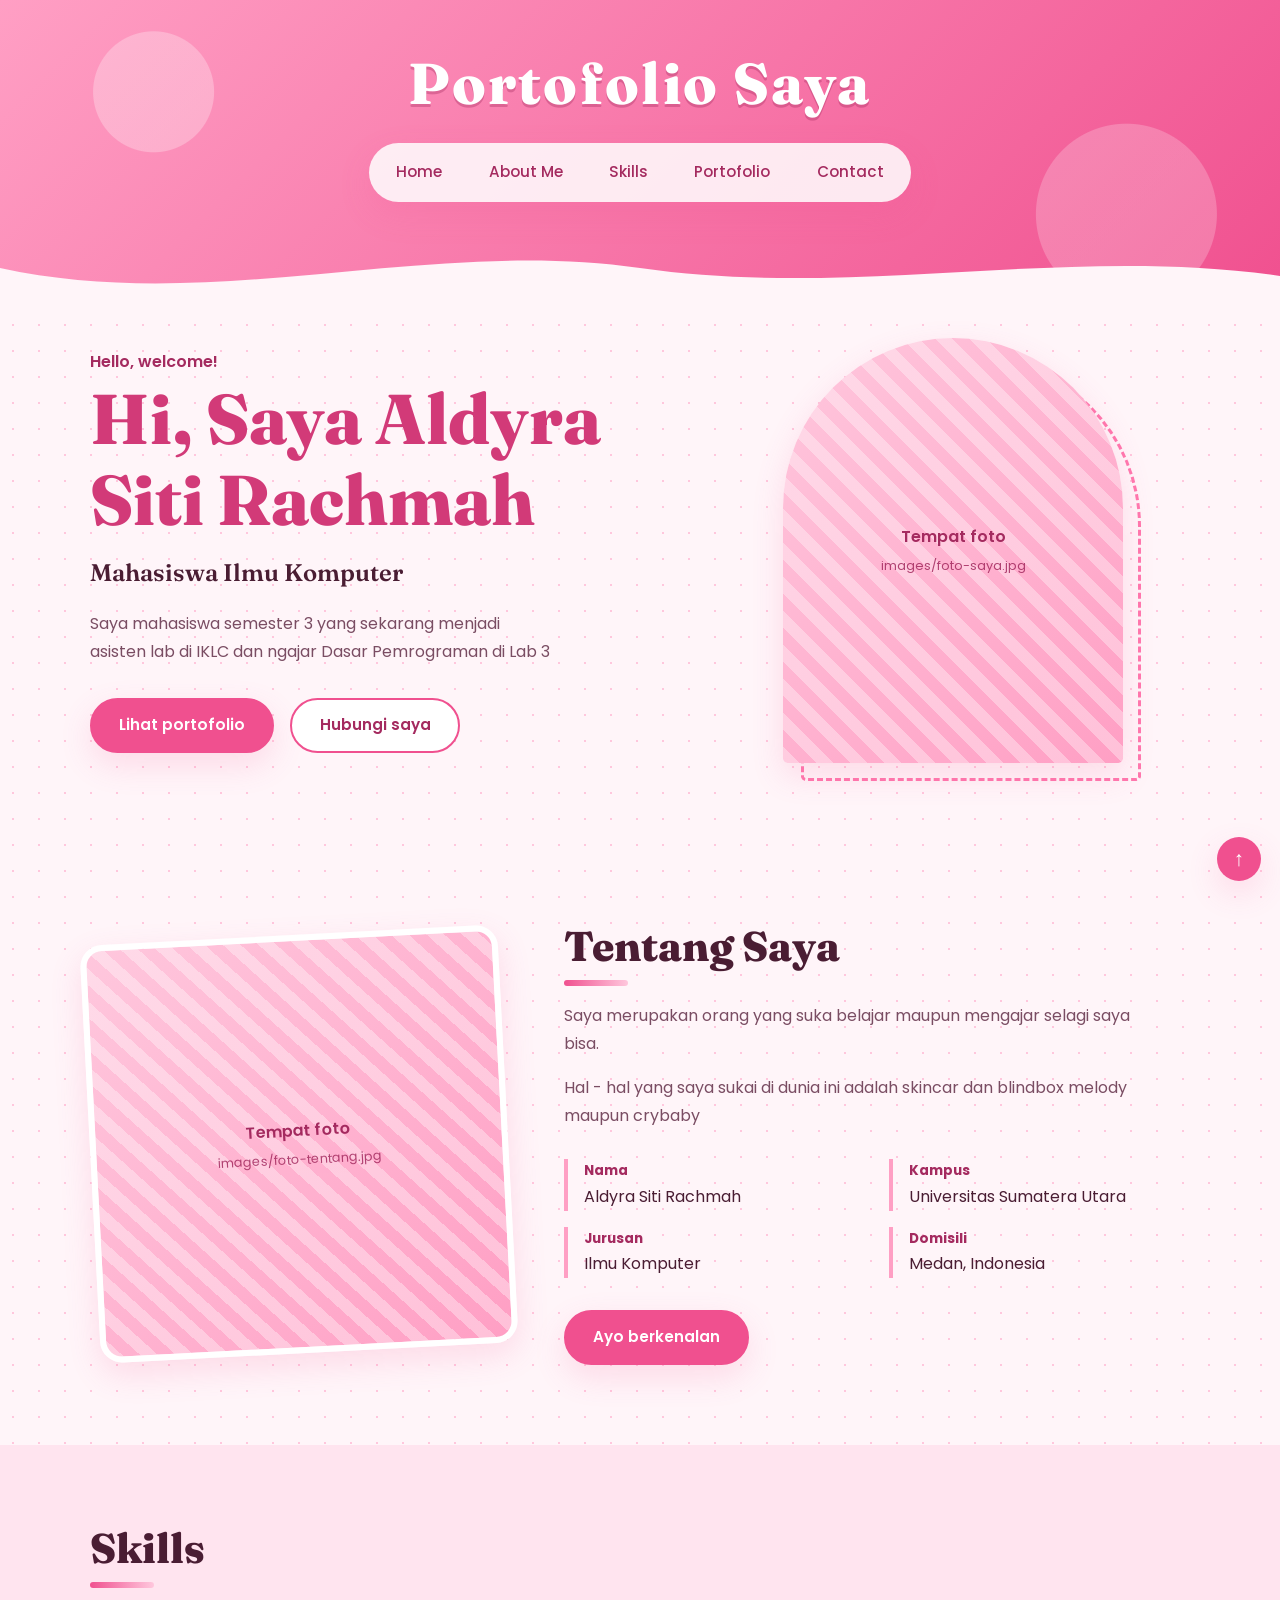
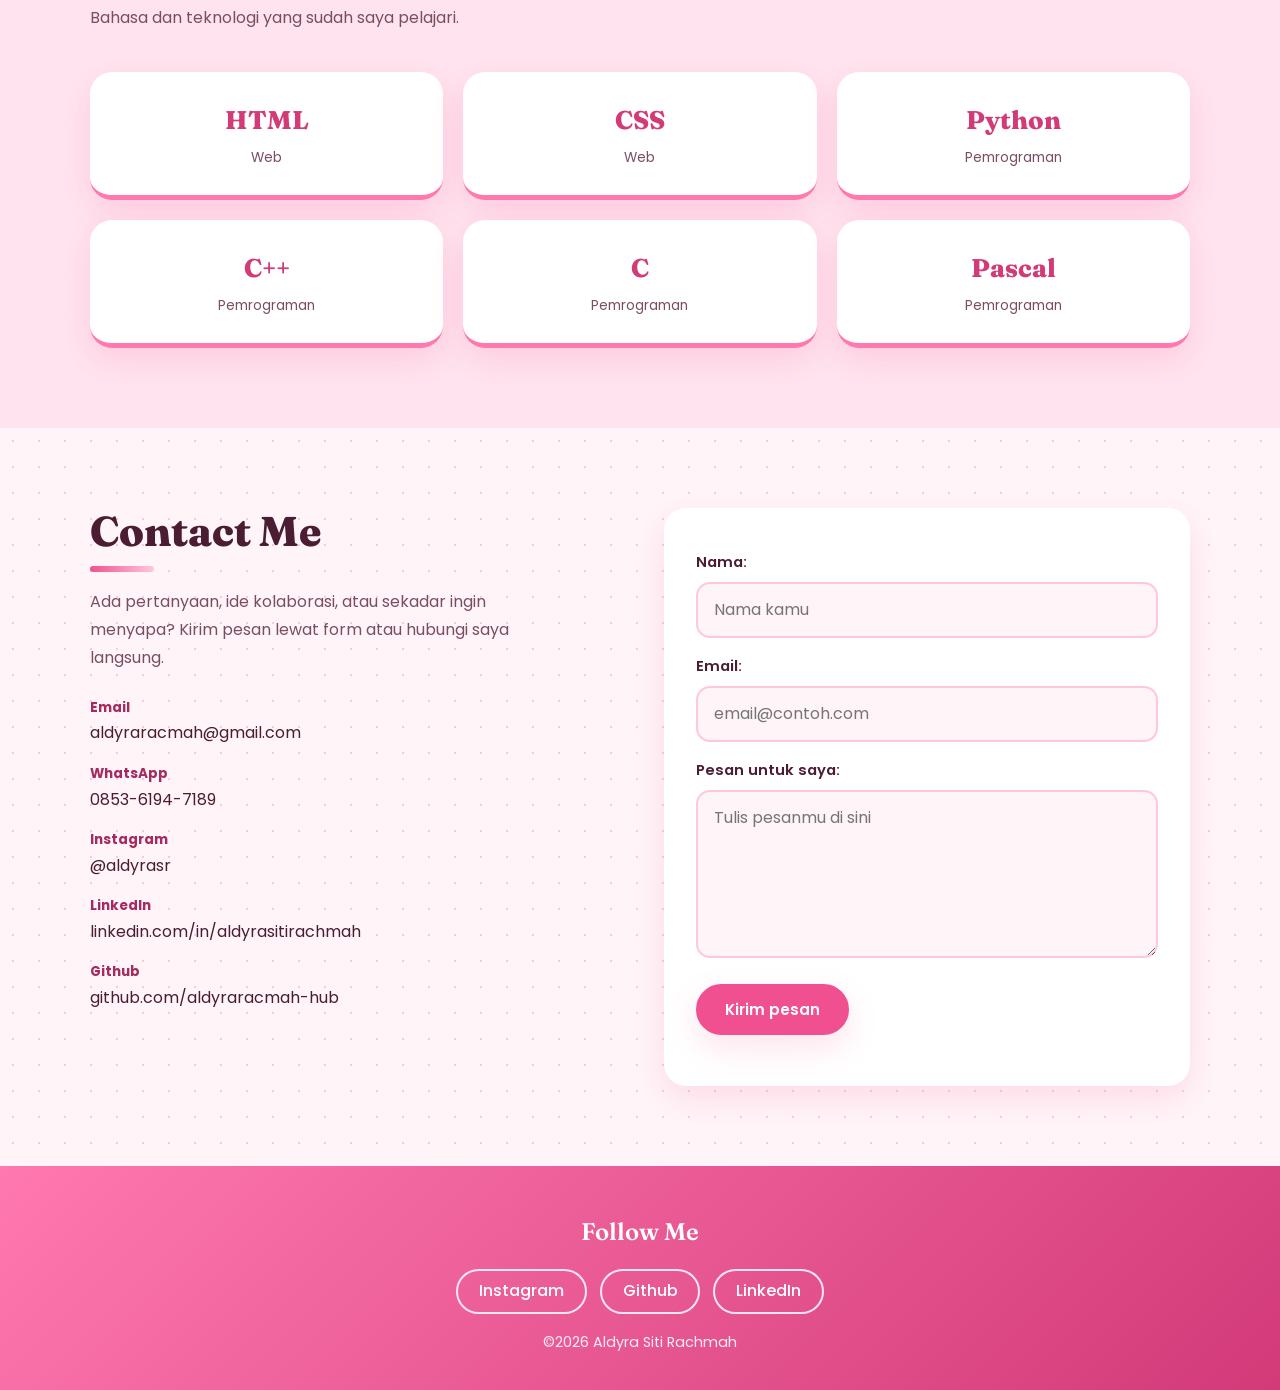
==== index.html @ 2a81fffa "Add files via upload" ====
<!DOCTYPE html>
<html lang="id">
<head>
    <meta charset="UTF-8">
    <meta name="viewport" content="width=device-width, initial-scale=1.0">
    <title>Portofolio Aldyra</title>
    <meta name="description" content="Website portofolio Aldyra Siti Rachmah.">

    <link rel="preconnect" href="https://fonts.googleapis.com">
    <link rel="preconnect" href="https://fonts.gstatic.com" crossorigin>
    <link href="https://fonts.googleapis.com/css2?family=Fraunces:opsz,wght@9..144,600;9..144,800&family=Poppins:wght@400;500;600&display=swap" rel="stylesheet">
    <link rel="stylesheet" href="style.css">
</head>

<body id="top">

    <header class="site-header">
        <div class="container header-inner">
            <h1 class="site-title">Portofolio Saya</h1>

            <nav aria-label="Navigasi utama">
                <ul class="nav-links">
                    <li><a href="#Home">Home</a></li>
                    <li><a href="#About">About Me</a></li>
                    <li><a href="#Skills">Skills</a></li>
                    <li><a href="portofolio.html">Portofolio</a></li>
                    <li><a href="#Contact">Contact</a></li>
                </ul>
            </nav>
        </div>

        <svg class="wave" viewBox="0 0 1440 90" preserveAspectRatio="none" aria-hidden="true">
            <path d="M0,40 C240,100 480,0 720,40 C960,80 1200,10 1440,50 L1440,90 L0,90 Z"></path>
        </svg>
    </header>

    <main>

        <section id="Home" class="hero">
            <div class="container hero-grid">
                <div class="hero-text">
                    <p class="hello">Hello, welcome!</p>
                    <h2 class="hero-title">Hi, Saya Aldyra Siti Rachmah</h2>
                    <p class="hero-role">Mahasiswa Ilmu Komputer</p>
                    <p class="hero-desc">
                        Saya mahasiswa semester 3 yang sekarang menjadi asisten lab di IKLC dan ngajar Dasar Pemrograman di Lab 3
                    </p>
                    <div class="hero-buttons">
                        <a href="portofolio.html" class="btn btn-primary">Lihat portofolio</a>
                        <a href="#Contact" class="btn btn-outline">Hubungi saya</a>
                    </div>
                </div>

                <div class="hero-photo">
                    <div class="ph arch" data-label="Tempat foto" data-file="images/foto-saya.jpg">
                        <img src="images/foto-saya.jpeg" alt="Foto Aldyra" onerror="this.remove()">
                    </div>
                </div>
            </div>
        </section>
        <section id="About" class="section">
            <div class="container about-grid">
                <div class="about-photo">
                    <div class="ph square" data-label="Tempat foto" data-file="images/foto-tentang.jpg">
                        <img src="images/foto-tentang.jpeg" alt="Foto Aldyra memakai kacamata" onerror="this.remove()">
                    </div>
                </div>

                <div class="about-text">
                    <h2 class="section-title">Tentang Saya</h2>
                    <p>
                        Saya merupakan orang yang suka belajar maupun mengajar selagi saya bisa.
                    </p>
                    <p>
                        Hal - hal yang saya sukai di dunia ini adalah skincar dan blindbox melody maupun crybaby
                    </p>

                    <ul class="about-info">
                        <li><strong>Nama</strong><span>Aldyra Siti Rachmah</span></li>
                        <li><strong>Kampus</strong><span>Universitas Sumatera Utara</span></li>
                        <li><strong>Jurusan</strong><span>Ilmu Komputer</span></li>
                        <li><strong>Domisili</strong><span>Medan, Indonesia</span></li>
                    </ul>

                    <a href="#Contact" class="btn btn-primary">Ayo berkenalan</a>
                </div>
            </div>
        </section>

        <section id="Skills" class="section section-soft">
            <div class="container">
                <div class="section-head">
                    <h2 class="section-title">Skills</h2>
                    <p>Bahasa dan teknologi yang sudah saya pelajari.</p>
                </div>

                <ul class="skills-grid">
                    <li class="skill-card"><span class="skill-name">HTML</span><span class="skill-type">Web</span></li>
                    <li class="skill-card"><span class="skill-name">CSS</span><span class="skill-type">Web</span></li>
                    <li class="skill-card"><span class="skill-name">Python</span><span class="skill-type">Pemrograman</span></li>
                    <li class="skill-card"><span class="skill-name">C++</span><span class="skill-type">Pemrograman</span></li>
                    <li class="skill-card"><span class="skill-name">C</span><span class="skill-type">Pemrograman</span></li>
                    <li class="skill-card"><span class="skill-name">Pascal</span><span class="skill-type">Pemrograman</span></li>
                </ul>
            </div>
        </section>

        <section id="Contact" class="section">
            <div class="container contact-wrap">
                <div class="contact-info">
                    <h2 class="section-title">Contact Me</h2>
                    <p>Ada pertanyaan, ide kolaborasi, atau sekadar ingin menyapa? Kirim pesan lewat form atau hubungi saya langsung.</p>

                    <ul class="contact-list">
                        <li><strong>Email</strong><a href="mailto:aldyraracmah@gmail.com">aldyraracmah@gmail.com</a></li>
                        <li><strong>WhatsApp</strong><a href="https://wa.me/6285361947189" target="_blank" rel="noopener">0853-6194-7189</a></li>
                        <li><strong>Instagram</strong><a href="https://www.instagram.com/aldyrasr" target="_blank" rel="noopener">@aldyrasr</a></li>
                        <li><strong>LinkedIn</strong><a href="https://www.linkedin.com/in/aldyrasitirachmah" target="_blank" rel="noopener">linkedin.com/in/aldyrasitirachmah</a></li>
                        <li><strong>Github</strong><a href="https://github.com/aldyraracmah-hub" target="_blank" rel="noopener">github.com/aldyraracmah-hub</a></li>
                    </ul>
                </div>

                <form class="contact-form" id="contactForm" action="https://formsubmit.co/aldyraracmah@gmail.com" method="POST">
                    <label for="nama">Nama:</label>
                    <input type="text" id="nama" name="nama" placeholder="Nama kamu" required>

                    <label for="email">Email:</label>
                    <input type="email" id="email" name="email" placeholder="email@contoh.com" required>

                    <label for="pesan">Pesan untuk saya:</label>
                    <textarea id="pesan" name="pesan" rows="5" placeholder="Tulis pesanmu di sini" required></textarea>

                    <input type="hidden" name="_subject" value="Pesan baru dari website portofolio">
                    <input type="hidden" name="_template" value="table">
                    <input type="hidden" name="_captcha" value="false">
                    <input type="text" name="_honey" class="honey" tabindex="-1" autocomplete="off" aria-hidden="true">

                    <button type="submit" class="btn btn-primary" id="btnKirim">Kirim pesan</button>
                    <p class="form-status" id="formStatus" role="status" aria-live="polite"></p>
                </form>
            </div>
        </section>

    </main>

    <footer class="footer">
        <div class="container footer-inner">
            <p class="follow">Follow Me</p>
            <ul class="social-links">
                <li><a href="https://www.instagram.com/aldyrasr" target="_blank" rel="noopener">Instagram</a></li>
                <li><a href="https://github.com/aldyraracmah-hub" target="_blank" rel="noopener">Github</a></li>
                <li><a href="https://www.linkedin.com/in/aldyrasitirachmah" target="_blank" rel="noopener">LinkedIn</a></li>
            </ul>
            <p class="copy">&copy;2026 Aldyra Siti Rachmah</p>
        </div>
    </footer>

    <a href="#top" class="to-top" aria-label="Kembali ke atas">&uarr;</a>

    <script src="script.js"></script>
</body>
</html>
---- style.css ----
:root {
  --pink-50:  #fff5f9;
  --pink-100: #ffe4ef;
  --pink-200: #ffc7dd;
  --pink-300: #ff9fc4;
  --pink-400: #ff78ae;
  --pink-500: #f0508f;
  --pink-600: #d23a78;
  --pink-700: #a42a5f;
  --ink:      #4a1d33;
  --ink-soft: #7a4d63;
  --white:    #ffffff;

  --font-head: "Fraunces", Georgia, serif;
  --font-body: "Poppins", "Segoe UI", sans-serif;

  --radius: 22px;
  --shadow: 0 12px 32px rgba(240, 80, 143, 0.16);
}

*,
*::before,
*::after { box-sizing: border-box; margin: 0; padding: 0; }

html { scroll-behavior: smooth; scroll-padding-top: 1.5rem; }

body {
  font-family: var(--font-body);
  font-size: 1rem;
  line-height: 1.75;
  color: var(--ink);
  background-color: var(--pink-50);
  background-image: radial-gradient(var(--pink-200) 1.2px, transparent 1.2px);
  background-size: 26px 26px;
}

img { max-width: 100%; display: block; }
ul  { list-style: none; }
a   { color: inherit; text-decoration: none; }

h1, h2, h3 { font-family: var(--font-head); line-height: 1.15; color: var(--ink); }
h3 { font-size: 1.15rem; font-weight: 600; }

:focus-visible {
  outline: 3px solid var(--pink-500);
  outline-offset: 3px;
  border-radius: 6px;
}

.container { width: min(1100px, 100% - 2.5rem); margin-inline: auto; }

.section { padding: 5rem 0; }
.section-soft { background: var(--pink-100); }
.page-top { padding-top: 2rem; }

.section-title {
  font-size: clamp(1.9rem, 4vw, 2.6rem);
  font-weight: 800;
  margin-bottom: 1rem;
}
.section-title::after {
  content: "";
  display: block;
  width: 64px;
  height: 6px;
  margin-top: 0.6rem;
  border-radius: 999px;
  background: linear-gradient(90deg, var(--pink-500), var(--pink-200));
}

.section-head { max-width: 560px; margin-bottom: 2.5rem; }
.section-head p { color: var(--ink-soft); }
.section-head.center { text-align: center; margin-inline: auto; }
.section-head.center .section-title::after { margin-inline: auto; }

.btn {
  display: inline-block;
  padding: 0.75rem 1.7rem;
  border-radius: 999px;
  font-family: var(--font-body);
  font-weight: 600;
  font-size: 0.95rem;
  border: 2px solid var(--pink-500);
  cursor: pointer;
  transition: background 0.2s, color 0.2s;
}
.btn-primary { background: var(--pink-500); color: var(--white); box-shadow: var(--shadow); }
.btn-primary:hover { background: var(--pink-600); border-color: var(--pink-600); }
.btn-outline { background: var(--white); color: var(--pink-700); }
.btn-outline:hover { background: var(--pink-500); color: var(--white); }

.ph {
  position: relative;
  display: flex;
  flex-direction: column;
  justify-content: center;
  align-items: center;
  gap: 0.25rem;
  padding: 1rem;
  overflow: hidden;
  text-align: center;
  color: var(--pink-700);
  background:
    repeating-linear-gradient(45deg, rgba(255,255,255,0.35) 0 12px, transparent 12px 24px),
    linear-gradient(135deg, var(--pink-200), var(--pink-300));
}
.ph::before {
  content: attr(data-label);
  font-weight: 600;
}
.ph::after {
  content: attr(data-file);
  font-size: 0.8rem;
  opacity: 0.85;
  word-break: break-all;
}
.ph img {
  position: absolute;
  inset: 0;
  width: 100%;
  height: 100%;
  object-fit: cover;
  z-index: 1;
}

.site-header {
  position: relative;
  padding: 3.2rem 0 6.5rem;
  text-align: center;
  background:
    radial-gradient(circle at 12% 30%, rgba(255,255,255,0.28) 0 60px, transparent 61px),
    radial-gradient(circle at 88% 70%, rgba(255,255,255,0.22) 0 90px, transparent 91px),
    linear-gradient(135deg, var(--pink-300), var(--pink-500));
}

.header-inner {
  display: flex;
  flex-direction: column;
  align-items: center;
  gap: 1.6rem;
}

.site-title {
  font-size: clamp(2rem, 6vw, 3.6rem);
  font-weight: 800;
  letter-spacing: 0.04em;
  color: var(--white);
  text-shadow: 0 3px 0 rgba(164, 42, 95, 0.35);
}

.nav-links {
  display: flex;
  flex-wrap: wrap;
  justify-content: center;
  gap: 0.5rem;
  padding: 0.5rem;
  background: rgba(255, 255, 255, 0.85);
  border-radius: 999px;
  box-shadow: var(--shadow);
}
.nav-links a {
  display: block;
  padding: 0.5rem 1.2rem;
  border-radius: 999px;
  font-weight: 500;
  font-size: 0.95rem;
  color: var(--pink-700);
  transition: background 0.2s, color 0.2s;
}
.nav-links a:hover,
.nav-links a.active { background: var(--pink-500); color: var(--white); }

.wave {
  position: absolute;
  left: 0;
  bottom: -1px;
  width: 100%;
  height: 70px;
  fill: var(--pink-50);
}

.hero { padding: 2rem 0 5rem; }

.hero-grid {
  display: grid;
  grid-template-columns: 1.1fr 0.9fr;
  align-items: center;
  gap: 3rem;
}

.hello { color: var(--pink-700); font-weight: 600; }

.hero-title {
  font-size: clamp(2.4rem, 7vw, 4.4rem);
  font-weight: 800;
  color: var(--pink-600);
  margin: 0.2rem 0 0.7rem;
}

.hero-role {
  font-family: var(--font-head);
  font-size: clamp(1.15rem, 3vw, 1.5rem);
  font-weight: 600;
  margin-bottom: 1rem;
}

.hero-desc { color: var(--ink-soft); max-width: 46ch; margin-bottom: 2rem; }
.hero-buttons { display: flex; flex-wrap: wrap; gap: 1rem; }

.hero-photo { position: relative; justify-self: center; width: min(340px, 100%); }
.hero-photo::before {
  content: "";
  position: absolute;
  inset: 18px -18px -18px 18px;
  border: 3px dashed var(--pink-400);
  border-radius: 999px 999px 28px 28px;
}
.arch {
  position: relative;
  aspect-ratio: 4 / 5;
  border-radius: 999px 999px 28px 28px;
  box-shadow: var(--shadow);
}
.arch img { object-position: center top; }

.about-grid {
  display: grid;
  grid-template-columns: 0.8fr 1.2fr;
  gap: 3.5rem;
  align-items: center;
}

.square {
  aspect-ratio: 1 / 1;
  border-radius: var(--radius);
  box-shadow: var(--shadow);
  transform: rotate(-3deg);
  border: 6px solid var(--white);
}

.about-text p { color: var(--ink-soft); margin-bottom: 1rem; max-width: 60ch; }

.about-info {
  display: grid;
  grid-template-columns: repeat(2, 1fr);
  gap: 1rem 1.5rem;
  margin: 1.8rem 0 2rem;
}
.about-info li {
  display: flex;
  flex-direction: column;
  padding-left: 1rem;
  border-left: 4px solid var(--pink-300);
}
.about-info strong { font-size: 0.85rem; color: var(--pink-700); }

.skills-grid {
  display: grid;
  grid-template-columns: repeat(3, 1fr);
  gap: 1.25rem;
}

.skill-card {
  display: flex;
  flex-direction: column;
  align-items: center;
  gap: 0.2rem;
  padding: 1.6rem 1rem;
  background: var(--white);
  border-radius: var(--radius);
  border-bottom: 5px solid var(--pink-400);
  box-shadow: var(--shadow);
  text-align: center;
  transition: transform 0.25s;
}
.skill-card:hover { transform: translateY(-5px); }

.skill-name {
  font-family: var(--font-head);
  font-size: 1.6rem;
  font-weight: 800;
  color: var(--pink-600);
}
.skill-type { font-size: 0.85rem; color: var(--ink-soft); }

.projects-grid {
  display: grid;
  grid-template-columns: repeat(3, 1fr);
  gap: 1.75rem;
}

.project-card {
  display: flex;
  flex-direction: column;
  background: var(--white);
  border-radius: var(--radius);
  overflow: hidden;
  box-shadow: var(--shadow);
  transition: transform 0.25s;
}
.project-card:hover { transform: translateY(-6px); }

.wide { aspect-ratio: 4 / 3; }

.project-body {
  display: flex;
  flex-direction: column;
  gap: 0.8rem;
  flex: 1;
  padding: 1.4rem 1.5rem 1.6rem;
}
.project-body p { color: var(--ink-soft); font-size: 0.95rem; line-height: 1.6; }

.tags { display: flex; flex-wrap: wrap; gap: 0.6rem; }
.tags.small li {
  background: var(--pink-100);
  color: var(--pink-700);
  padding: 0.15rem 0.75rem;
  border-radius: 999px;
  font-weight: 500;
  font-size: 0.82rem;
}

.project-links {
  display: flex;
  flex-wrap: wrap;
  gap: 1rem;
  margin-top: auto;
  padding-top: 0.5rem;
}
.project-links a {
  font-weight: 600;
  font-size: 0.92rem;
  color: var(--pink-600);
  border-bottom: 2px solid var(--pink-300);
}
.project-links a:hover { border-color: var(--pink-600); }

.contact-wrap {
  display: grid;
  grid-template-columns: 1fr 1fr;
  gap: 3rem;
  align-items: start;
}
.contact-info p { color: var(--ink-soft); margin-bottom: 1.5rem; max-width: 46ch; }

.contact-list { display: flex; flex-direction: column; gap: 0.9rem; }
.contact-list li { display: flex; flex-direction: column; }
.contact-list strong { font-size: 0.85rem; color: var(--pink-700); }
.contact-list a { word-break: break-word; }
.contact-list a:hover { color: var(--pink-600); text-decoration: underline; }

.contact-form {
  display: flex;
  flex-direction: column;
  gap: 0.4rem;
  background: var(--white);
  padding: 2rem;
  border-radius: var(--radius);
  box-shadow: var(--shadow);
}
.contact-form label { font-weight: 600; font-size: 0.92rem; margin-top: 0.6rem; }
.contact-form input,
.contact-form textarea {
  width: 100%;
  padding: 0.75rem 1rem;
  font: inherit;
  color: var(--ink);
  background: var(--pink-50);
  border: 2px solid var(--pink-200);
  border-radius: 14px;
  resize: vertical;
}
.contact-form input:focus,
.contact-form textarea:focus { outline: none; border-color: var(--pink-500); }
.contact-form .btn { margin-top: 1.2rem; align-self: flex-start; }
.contact-form .btn:disabled { opacity: 0.7; cursor: wait; }

.honey { position: absolute; left: -9999px; width: 1px; height: 1px; opacity: 0; }

.form-status { margin-top: 0.8rem; font-weight: 600; font-size: 0.92rem; line-height: 1.5; }
.form-status.ok { color: #1f8a4c; }
.form-status.error { color: #c0264f; }

.footer {
  background: linear-gradient(135deg, var(--pink-400), var(--pink-600));
  color: var(--white);
  padding: 2.8rem 0 2.2rem;
  text-align: center;
}

.footer-inner {
  display: flex;
  flex-direction: column;
  align-items: center;
  gap: 1rem;
}

.follow { font-family: var(--font-head); font-size: 1.5rem; font-weight: 600; }

.social-links { display: flex; flex-wrap: wrap; justify-content: center; gap: 0.8rem; }
.social-links a {
  display: block;
  padding: 0.4rem 1.3rem;
  border: 2px solid rgba(255, 255, 255, 0.85);
  border-radius: 999px;
  font-weight: 500;
  transition: background 0.2s, color 0.2s;
}
.social-links a:hover { background: var(--white); color: var(--pink-600); }

.copy { font-size: 0.9rem; opacity: 0.9; }

.to-top {
  position: fixed;
  right: 1.2rem;
  bottom: 1.2rem;
  width: 44px;
  height: 44px;
  display: grid;
  place-items: center;
  border-radius: 50%;
  background: var(--pink-500);
  color: var(--white);
  font-size: 1.3rem;
  box-shadow: var(--shadow);
}
.to-top:hover { background: var(--pink-600); }

@media (max-width: 900px) {
  .section { padding: 4rem 0; }

  .hero-grid,
  .about-grid,
  .contact-wrap { gap: 2.5rem; }

  .projects-grid { grid-template-columns: repeat(2, 1fr); }
  .skills-grid { grid-template-columns: repeat(2, 1fr); }
}

@media (max-width: 768px) {
  .site-header { padding: 2.4rem 0 5.5rem; }
  .wave { height: 50px; }

  .hero { padding-bottom: 4rem; }

  .hero-grid,
  .about-grid,
  .contact-wrap { grid-template-columns: 1fr; }

  .hero-photo { order: -1; width: min(260px, 78%); }
  .hero-text { text-align: center; }
  .hero-desc { margin-inline: auto; }
  .hero-buttons { justify-content: center; }

  .about-photo { width: min(320px, 85%); margin-inline: auto; }
}

@media (max-width: 560px) {
  .nav-links { border-radius: 24px; }
  .nav-links a { padding: 0.45rem 0.9rem; font-size: 0.88rem; }

  .projects-grid,
  .about-info { grid-template-columns: 1fr; }

  .contact-form { padding: 1.4rem; }
}

@media (prefers-reduced-motion: reduce) {
  html { scroll-behavior: auto; }
  * { transition: none !important; }
}
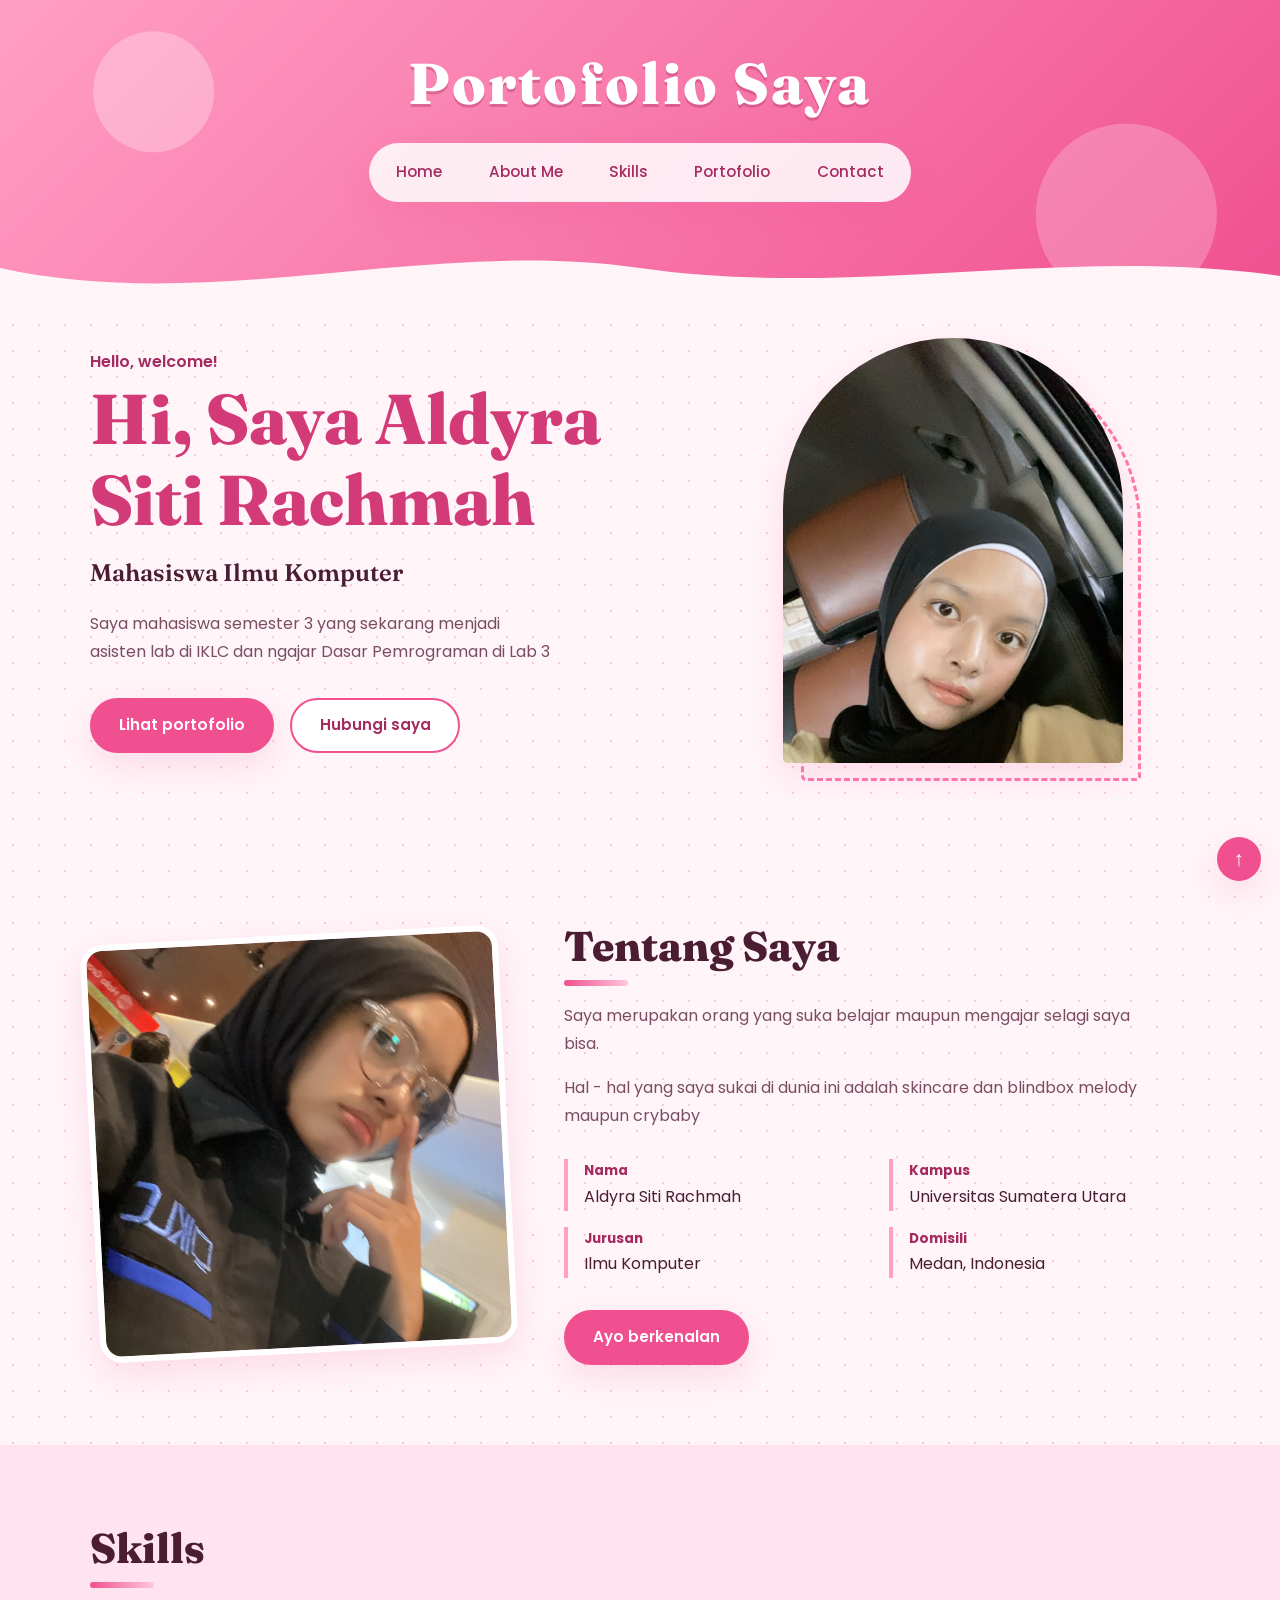
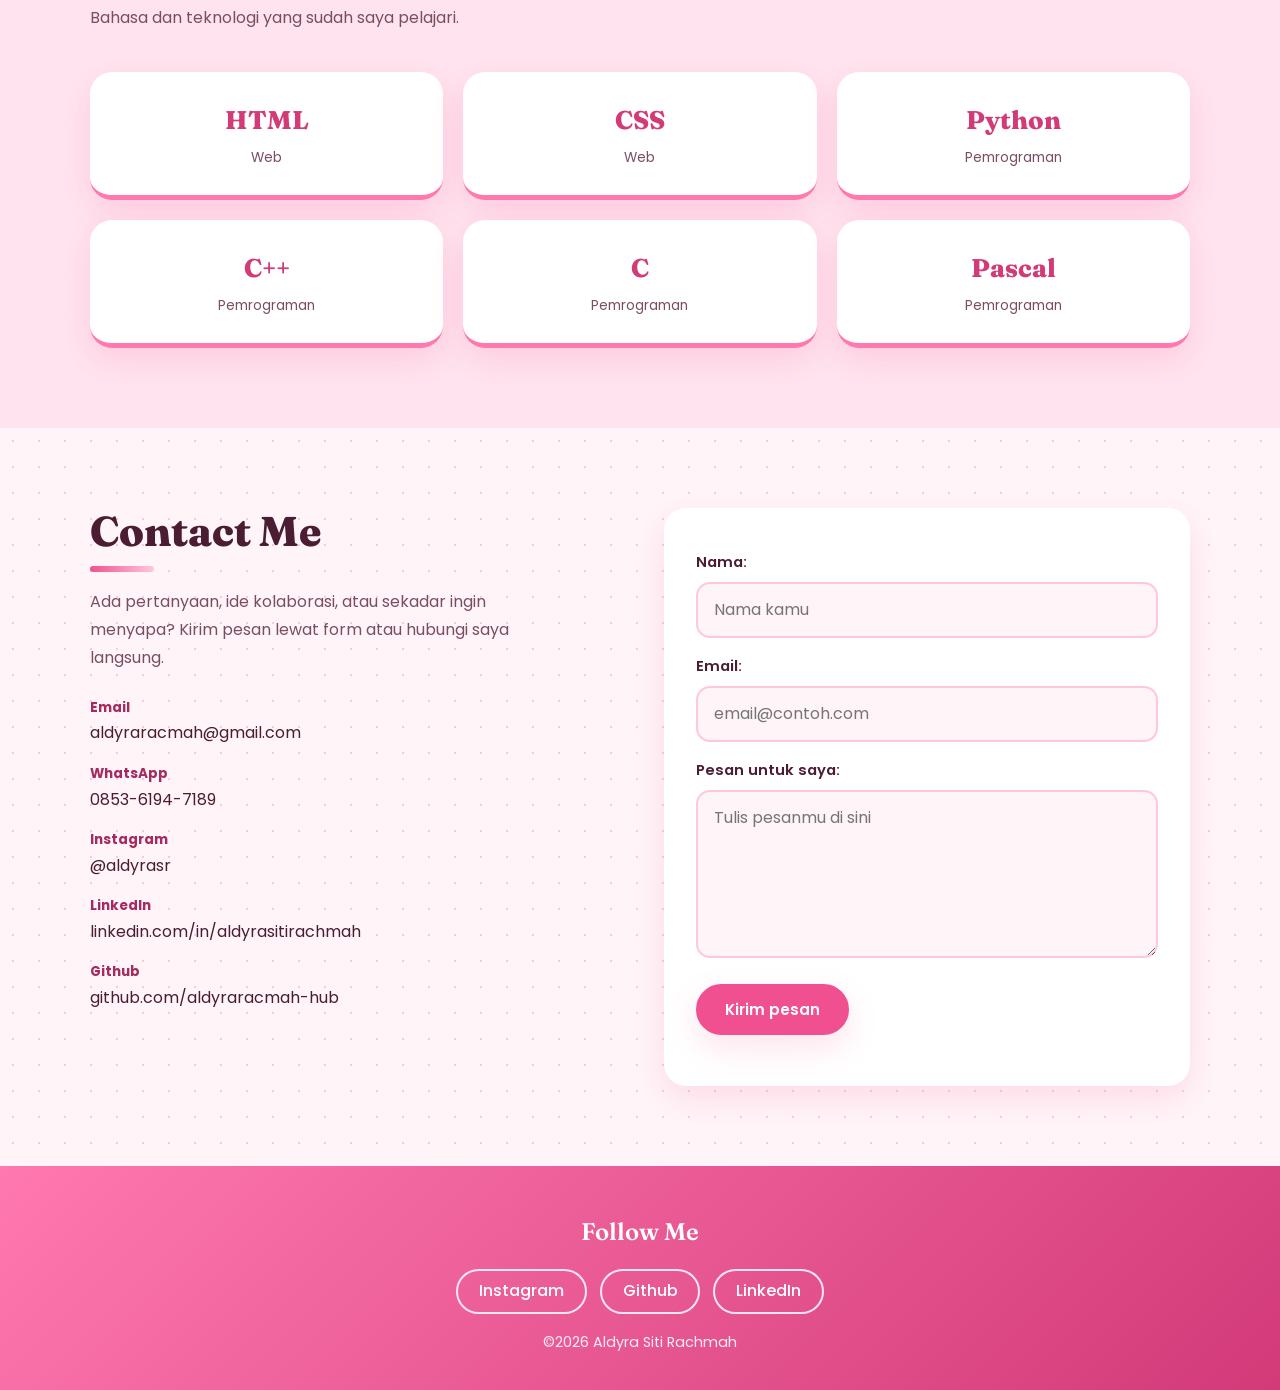
==== commit 96dff467: "Update index.html" ====
--- a/index.html
+++ b/index.html
@@ -62,7 +62,7 @@
             <div class="container about-grid">
                 <div class="about-photo">
                     <div class="ph square" data-label="Tempat foto" data-file="images/foto-tentang.jpg">
-                        <img src="images/foto-tentang.jpeg" alt="Foto Aldyra memakai kacamata" onerror="this.remove()">
+                        <img src="images/foto-tentang.jpeg" alt="Foto sy yg pake kacamata" onerror="this.remove()">
                     </div>
                 </div>
 
@@ -72,7 +72,7 @@
                         Saya merupakan orang yang suka belajar maupun mengajar selagi saya bisa.
                     </p>
                     <p>
-                        Hal - hal yang saya sukai di dunia ini adalah skincar dan blindbox melody maupun crybaby
+                        Hal - hal yang saya sukai di dunia ini adalah skincare dan blindbox melody maupun crybaby
                     </p>
 
                     <ul class="about-info">
@@ -159,4 +159,4 @@
 
     <script src="script.js"></script>
 </body>
-</html>+</html>
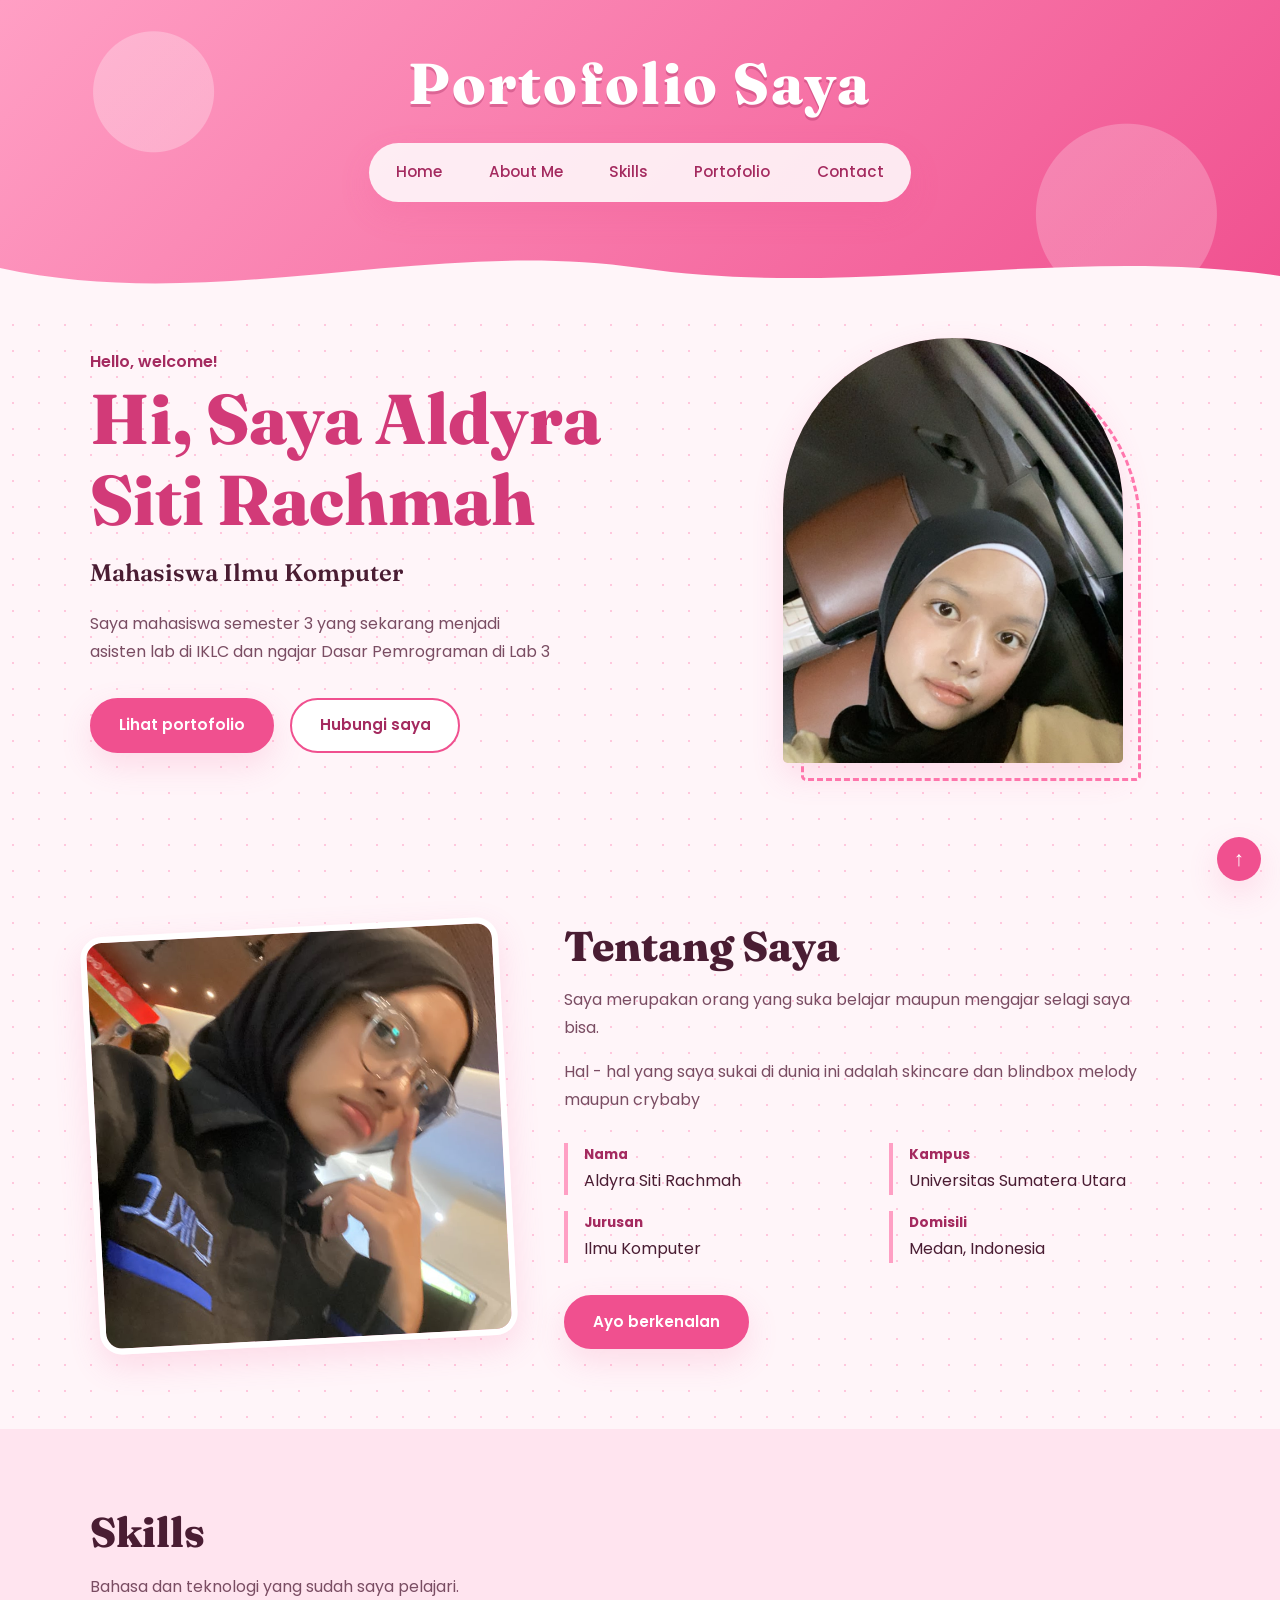
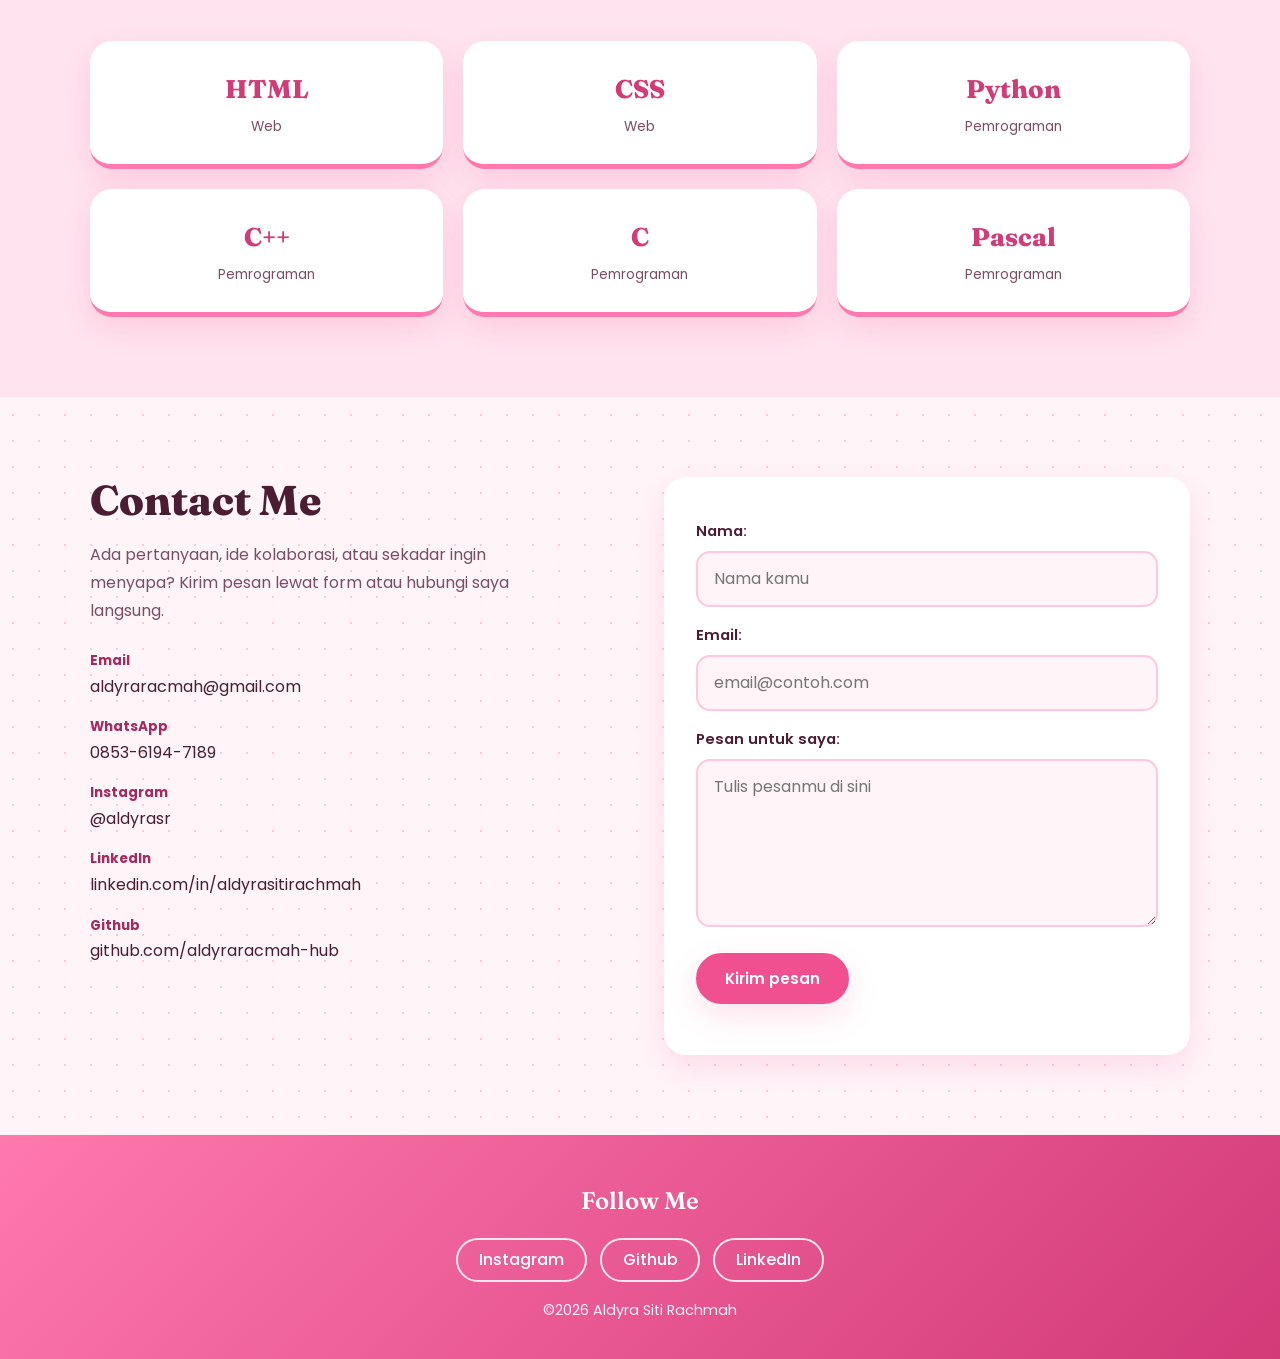
==== commit e8eb66af: "Add files via upload" ====
--- a/index.html
+++ b/index.html
@@ -62,7 +62,7 @@
             <div class="container about-grid">
                 <div class="about-photo">
                     <div class="ph square" data-label="Tempat foto" data-file="images/foto-tentang.jpg">
-                        <img src="images/foto-tentang.jpeg" alt="Foto sy yg pake kacamata" onerror="this.remove()">
+                        <img src="images/foto-tentang.jpeg" alt="Foto sy pake kacamata" onerror="this.remove()">
                     </div>
                 </div>
 
@@ -159,4 +159,4 @@
 
     <script src="script.js"></script>
 </body>
-</html>
+</html>
--- a/style.css
+++ b/style.css
@@ -59,15 +59,6 @@
   font-weight: 800;
   margin-bottom: 1rem;
 }
-.section-title::after {
-  content: "";
-  display: block;
-  width: 64px;
-  height: 6px;
-  margin-top: 0.6rem;
-  border-radius: 999px;
-  background: linear-gradient(90deg, var(--pink-500), var(--pink-200));
-}
 
 .section-head { max-width: 560px; margin-bottom: 2.5rem; }
 .section-head p { color: var(--ink-soft); }
